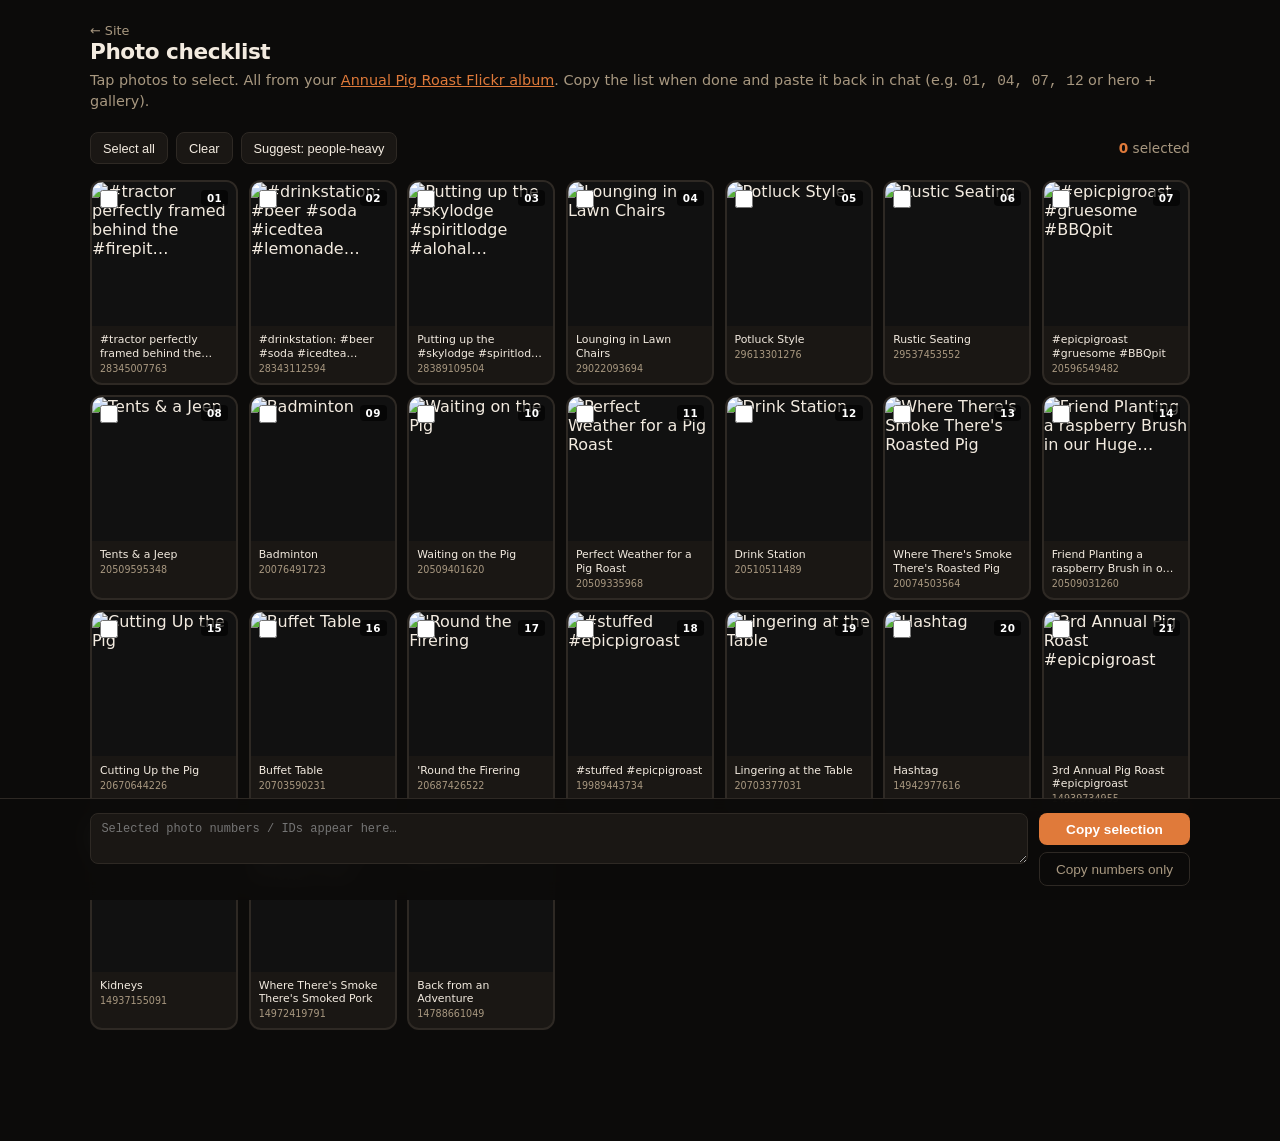
==== select-photos.html @ 7941d452 "Add photo checklist page with Flickr album thumbnails" ====
<!DOCTYPE html>
<html lang="en">
<head>
  <meta charset="UTF-8">
  <meta name="viewport" content="width=device-width, initial-scale=1">
  <title>Pick photos · BD Pig Roast</title>
  <style>
    :root {
      --bg: #0c0b0a;
      --card: #1a1714;
      --line: #2e2924;
      --text: #f3ebe0;
      --muted: #a89880;
      --ember: #e07a3a;
      --ember-dim: #c45c22;
      --ok: #6b9f5a;
    }
    * { box-sizing: border-box; margin: 0; padding: 0; }
    body {
      font-family: system-ui, -apple-system, Segoe UI, sans-serif;
      background: var(--bg);
      color: var(--text);
      min-height: 100vh;
      padding: 1.25rem 1rem 7rem;
    }
    header {
      max-width: 1100px;
      margin: 0 auto 1.25rem;
    }
    header h1 {
      font-size: 1.35rem;
      font-weight: 700;
      letter-spacing: -0.02em;
    }
    header p {
      color: var(--muted);
      font-size: 0.9rem;
      margin-top: 0.35rem;
      line-height: 1.45;
    }
    .toolbar {
      max-width: 1100px;
      margin: 0 auto 1rem;
      display: flex;
      flex-wrap: wrap;
      gap: 0.5rem;
      align-items: center;
    }
    .toolbar button {
      background: var(--card);
      border: 1px solid var(--line);
      color: var(--text);
      padding: 0.45rem 0.75rem;
      border-radius: 8px;
      font-size: 0.8rem;
      cursor: pointer;
    }
    .toolbar button:hover { border-color: var(--ember); color: var(--ember); }
    .count {
      color: var(--muted);
      font-size: 0.85rem;
      margin-left: auto;
    }
    .count strong { color: var(--ember); }
    .grid {
      max-width: 1100px;
      margin: 0 auto;
      display: grid;
      grid-template-columns: repeat(auto-fill, minmax(140px, 1fr));
      gap: 0.65rem;
    }
    .card {
      position: relative;
      display: flex;
      flex-direction: column;
      background: var(--card);
      border: 2px solid var(--line);
      border-radius: 12px;
      overflow: hidden;
      cursor: pointer;
      transition: border-color 0.15s, transform 0.15s;
      user-select: none;
    }
    .card:hover { border-color: #4a4036; transform: translateY(-1px); }
    .card:has(input:checked) {
      border-color: var(--ember);
      box-shadow: 0 0 0 1px var(--ember);
    }
    .card input {
      position: absolute;
      top: 8px;
      left: 8px;
      width: 18px;
      height: 18px;
      z-index: 2;
      accent-color: var(--ember);
      cursor: pointer;
    }
    .card .num {
      position: absolute;
      top: 8px;
      right: 8px;
      z-index: 2;
      background: rgba(0,0,0,0.65);
      color: #fff;
      font-size: 0.65rem;
      font-weight: 700;
      padding: 2px 6px;
      border-radius: 4px;
      letter-spacing: 0.04em;
    }
    .card img {
      width: 100%;
      aspect-ratio: 1;
      object-fit: cover;
      display: block;
      background: #111;
    }
    .card .meta {
      padding: 0.45rem 0.5rem 0.55rem;
      display: flex;
      flex-direction: column;
      gap: 0.15rem;
      min-height: 2.8rem;
    }
    .card .title {
      font-size: 0.68rem;
      line-height: 1.25;
      color: var(--text);
      display: -webkit-box;
      -webkit-line-clamp: 2;
      -webkit-box-orient: vertical;
      overflow: hidden;
    }
    .card .id {
      font-size: 0.6rem;
      color: var(--muted);
      font-variant-numeric: tabular-nums;
    }
    .bar {
      position: fixed;
      bottom: 0; left: 0; right: 0;
      background: rgba(12,11,10,0.94);
      border-top: 1px solid var(--line);
      backdrop-filter: blur(10px);
      padding: 0.85rem 1rem;
      z-index: 10;
    }
    .bar-inner {
      max-width: 1100px;
      margin: 0 auto;
      display: flex;
      flex-wrap: wrap;
      gap: 0.65rem;
      align-items: flex-start;
    }
    .bar textarea {
      flex: 1 1 280px;
      min-height: 3.2rem;
      background: var(--card);
      border: 1px solid var(--line);
      border-radius: 8px;
      color: var(--text);
      padding: 0.5rem 0.65rem;
      font-family: ui-monospace, SFMono-Regular, Menlo, monospace;
      font-size: 0.75rem;
      resize: vertical;
    }
    .bar .actions {
      display: flex;
      flex-direction: column;
      gap: 0.4rem;
    }
    .bar .actions button {
      background: var(--ember);
      color: #fff;
      border: none;
      border-radius: 8px;
      padding: 0.55rem 1rem;
      font-weight: 600;
      font-size: 0.85rem;
      cursor: pointer;
      white-space: nowrap;
    }
    .bar .actions button.secondary {
      background: transparent;
      border: 1px solid var(--line);
      color: var(--muted);
      font-weight: 500;
    }
    .bar .actions button:hover { filter: brightness(1.08); }
    .toast {
      position: fixed;
      top: 1rem;
      right: 1rem;
      background: var(--ok);
      color: #fff;
      padding: 0.5rem 0.9rem;
      border-radius: 8px;
      font-size: 0.85rem;
      font-weight: 600;
      opacity: 0;
      pointer-events: none;
      transition: opacity 0.2s;
      z-index: 20;
    }
    .toast.show { opacity: 1; }
    a.back {
      color: var(--muted);
      font-size: 0.8rem;
      text-decoration: none;
    }
    a.back:hover { color: var(--ember); }
  </style>
</head>
<body>
  <header>
    <a class="back" href="/">← Site</a>
    <h1>Photo checklist</h1>
    <p>Tap photos to select. All from your <a href="https://www.flickr.com/photos/heathashli/albums/72157634185358075/" style="color:var(--ember)" target="_blank" rel="noopener">Annual Pig Roast Flickr album</a>. Copy the list when done and paste it back in chat (e.g. <code>01, 04, 07, 12</code> or hero + gallery).</p>
  </header>

  <div class="toolbar">
    <button type="button" id="all">Select all</button>
    <button type="button" id="none">Clear</button>
    <button type="button" id="people">Suggest: people-heavy</button>
    <span class="count"><strong id="n">0</strong> selected</span>
  </div>

  <form id="form" class="grid">
    
    <label class="card" data-id="28345007763">
      <input type="checkbox" name="photo" value="28345007763" data-url="https://live.staticflickr.com/8547/28345007763_6642e05582_z.jpg" data-title="#tractor perfectly framed behind the #firepit ... #epicpigroast #stump #firering">
      <span class="num">01</span>
      <img src="https://live.staticflickr.com/8547/28345007763_6642e05582_z.jpg" alt="#tractor perfectly framed behind the #firepit…" loading="lazy">
      <span class="meta">
        <span class="title">#tractor perfectly framed behind the #firepit…</span>
        <span class="id">28345007763</span>
      </span>
    </label>
    <label class="card" data-id="28343112594">
      <input type="checkbox" name="photo" value="28343112594" data-url="https://live.staticflickr.com/8062/28343112594_c0b15498cb_z.jpg" data-title="#drinkstation: #beer #soda #icedtea #lemonade #moscowmule #wine ...">
      <span class="num">02</span>
      <img src="https://live.staticflickr.com/8062/28343112594_c0b15498cb_z.jpg" alt="#drinkstation: #beer #soda #icedtea #lemonade…" loading="lazy">
      <span class="meta">
        <span class="title">#drinkstation: #beer #soda #icedtea #lemonade…</span>
        <span class="id">28343112594</span>
      </span>
    </label>
    <label class="card" data-id="28389109504">
      <input type="checkbox" name="photo" value="28389109504" data-url="https://live.staticflickr.com/8803/28389109504_9b1659db10.jpg" data-title="Putting up the #skylodge #spiritlodge #alohalodge ... future #outdoorclassroom #epicpigroast #BDForgeandFarm">
      <span class="num">03</span>
      <img src="https://live.staticflickr.com/8803/28389109504_9b1659db10.jpg" alt="Putting up the #skylodge #spiritlodge #alohal…" loading="lazy">
      <span class="meta">
        <span class="title">Putting up the #skylodge #spiritlodge #alohal…</span>
        <span class="id">28389109504</span>
      </span>
    </label>
    <label class="card" data-id="29022093694">
      <input type="checkbox" name="photo" value="29022093694" data-url="https://live.staticflickr.com/7667/29022093694_1a2e18b23b_z.jpg" data-title="Lounging in Lawn Chairs">
      <span class="num">04</span>
      <img src="https://live.staticflickr.com/7667/29022093694_1a2e18b23b_z.jpg" alt="Lounging in Lawn Chairs" loading="lazy">
      <span class="meta">
        <span class="title">Lounging in Lawn Chairs</span>
        <span class="id">29022093694</span>
      </span>
    </label>
    <label class="card" data-id="29613301276">
      <input type="checkbox" name="photo" value="29613301276" data-url="https://live.staticflickr.com/8179/29613301276_bdd7090412.jpg" data-title="Potluck Style">
      <span class="num">05</span>
      <img src="https://live.staticflickr.com/8179/29613301276_bdd7090412.jpg" alt="Potluck Style" loading="lazy">
      <span class="meta">
        <span class="title">Potluck Style</span>
        <span class="id">29613301276</span>
      </span>
    </label>
    <label class="card" data-id="29537453552">
      <input type="checkbox" name="photo" value="29537453552" data-url="https://live.staticflickr.com/8380/29537453552_064723ef49_c.jpg" data-title="Rustic Seating">
      <span class="num">06</span>
      <img src="https://live.staticflickr.com/8380/29537453552_064723ef49_c.jpg" alt="Rustic Seating" loading="lazy">
      <span class="meta">
        <span class="title">Rustic Seating</span>
        <span class="id">29537453552</span>
      </span>
    </label>
    <label class="card" data-id="20596549482">
      <input type="checkbox" name="photo" value="20596549482" data-url="https://live.staticflickr.com/750/20596549482_5d01dc8831.jpg" data-title="#epicpigroast #gruesome #BBQpit">
      <span class="num">07</span>
      <img src="https://live.staticflickr.com/750/20596549482_5d01dc8831.jpg" alt="#epicpigroast #gruesome #BBQpit" loading="lazy">
      <span class="meta">
        <span class="title">#epicpigroast #gruesome #BBQpit</span>
        <span class="id">20596549482</span>
      </span>
    </label>
    <label class="card" data-id="20509595348">
      <input type="checkbox" name="photo" value="20509595348" data-url="https://live.staticflickr.com/5707/20509595348_9510a838d6_z.jpg" data-title="Tents &amp; a Jeep">
      <span class="num">08</span>
      <img src="https://live.staticflickr.com/5707/20509595348_9510a838d6_z.jpg" alt="Tents &amp; a Jeep" loading="lazy">
      <span class="meta">
        <span class="title">Tents &amp; a Jeep</span>
        <span class="id">20509595348</span>
      </span>
    </label>
    <label class="card" data-id="20076491723">
      <input type="checkbox" name="photo" value="20076491723" data-url="https://live.staticflickr.com/5682/20076491723_5187255ccb_h.jpg" data-title="Badminton">
      <span class="num">09</span>
      <img src="https://live.staticflickr.com/5682/20076491723_5187255ccb_h.jpg" alt="Badminton" loading="lazy">
      <span class="meta">
        <span class="title">Badminton</span>
        <span class="id">20076491723</span>
      </span>
    </label>
    <label class="card" data-id="20509401620">
      <input type="checkbox" name="photo" value="20509401620" data-url="https://live.staticflickr.com/5817/20509401620_2c35057381_h.jpg" data-title="Waiting on the Pig">
      <span class="num">10</span>
      <img src="https://live.staticflickr.com/5817/20509401620_2c35057381_h.jpg" alt="Waiting on the Pig" loading="lazy">
      <span class="meta">
        <span class="title">Waiting on the Pig</span>
        <span class="id">20509401620</span>
      </span>
    </label>
    <label class="card" data-id="20509335968">
      <input type="checkbox" name="photo" value="20509335968" data-url="https://live.staticflickr.com/628/20509335968_6dd5abebda_h.jpg" data-title="Perfect Weather for a Pig Roast">
      <span class="num">11</span>
      <img src="https://live.staticflickr.com/628/20509335968_6dd5abebda_h.jpg" alt="Perfect Weather for a Pig Roast" loading="lazy">
      <span class="meta">
        <span class="title">Perfect Weather for a Pig Roast</span>
        <span class="id">20509335968</span>
      </span>
    </label>
    <label class="card" data-id="20510511489">
      <input type="checkbox" name="photo" value="20510511489" data-url="https://live.staticflickr.com/5836/20510511489_0b7b824841_h.jpg" data-title="Drink Station">
      <span class="num">12</span>
      <img src="https://live.staticflickr.com/5836/20510511489_0b7b824841_h.jpg" alt="Drink Station" loading="lazy">
      <span class="meta">
        <span class="title">Drink Station</span>
        <span class="id">20510511489</span>
      </span>
    </label>
    <label class="card" data-id="20074503564">
      <input type="checkbox" name="photo" value="20074503564" data-url="https://live.staticflickr.com/5745/20074503564_a54592c4da_h.jpg" data-title="Where There&#x27;s Smoke There&#x27;s Roasted Pig">
      <span class="num">13</span>
      <img src="https://live.staticflickr.com/5745/20074503564_a54592c4da_h.jpg" alt="Where There&#x27;s Smoke There&#x27;s Roasted Pig" loading="lazy">
      <span class="meta">
        <span class="title">Where There&#x27;s Smoke There&#x27;s Roasted Pig</span>
        <span class="id">20074503564</span>
      </span>
    </label>
    <label class="card" data-id="20509031260">
      <input type="checkbox" name="photo" value="20509031260" data-url="https://live.staticflickr.com/642/20509031260_878064272a_h.jpg" data-title="Friend Planting a raspberry Brush in our Hugelkultur Raised Bed">
      <span class="num">14</span>
      <img src="https://live.staticflickr.com/642/20509031260_878064272a_h.jpg" alt="Friend Planting a raspberry Brush in our Huge…" loading="lazy">
      <span class="meta">
        <span class="title">Friend Planting a raspberry Brush in our Huge…</span>
        <span class="id">20509031260</span>
      </span>
    </label>
    <label class="card" data-id="20670644226">
      <input type="checkbox" name="photo" value="20670644226" data-url="https://live.staticflickr.com/725/20670644226_bc39ebd03f_c.jpg" data-title="Cutting Up the Pig">
      <span class="num">15</span>
      <img src="https://live.staticflickr.com/725/20670644226_bc39ebd03f_c.jpg" alt="Cutting Up the Pig" loading="lazy">
      <span class="meta">
        <span class="title">Cutting Up the Pig</span>
        <span class="id">20670644226</span>
      </span>
    </label>
    <label class="card" data-id="20703590231">
      <input type="checkbox" name="photo" value="20703590231" data-url="https://live.staticflickr.com/738/20703590231_ebabc0d6b4.jpg" data-title="Buffet Table">
      <span class="num">16</span>
      <img src="https://live.staticflickr.com/738/20703590231_ebabc0d6b4.jpg" alt="Buffet Table" loading="lazy">
      <span class="meta">
        <span class="title">Buffet Table</span>
        <span class="id">20703590231</span>
      </span>
    </label>
    <label class="card" data-id="20687426522">
      <input type="checkbox" name="photo" value="20687426522" data-url="https://live.staticflickr.com/5664/20687426522_3e6beeaa09_z.jpg" data-title="&#x27;Round the Firering">
      <span class="num">17</span>
      <img src="https://live.staticflickr.com/5664/20687426522_3e6beeaa09_z.jpg" alt="&#x27;Round the Firering" loading="lazy">
      <span class="meta">
        <span class="title">&#x27;Round the Firering</span>
        <span class="id">20687426522</span>
      </span>
    </label>
    <label class="card" data-id="19989443734">
      <input type="checkbox" name="photo" value="19989443734" data-url="https://live.staticflickr.com/5774/19989443734_1d950926b1.jpg" data-title="#stuffed  #epicpigroast">
      <span class="num">18</span>
      <img src="https://live.staticflickr.com/5774/19989443734_1d950926b1.jpg" alt="#stuffed  #epicpigroast" loading="lazy">
      <span class="meta">
        <span class="title">#stuffed  #epicpigroast</span>
        <span class="id">19989443734</span>
      </span>
    </label>
    <label class="card" data-id="20703377031">
      <input type="checkbox" name="photo" value="20703377031" data-url="https://live.staticflickr.com/5755/20703377031_2663c41072.jpg" data-title="Lingering at the Table">
      <span class="num">19</span>
      <img src="https://live.staticflickr.com/5755/20703377031_2663c41072.jpg" alt="Lingering at the Table" loading="lazy">
      <span class="meta">
        <span class="title">Lingering at the Table</span>
        <span class="id">20703377031</span>
      </span>
    </label>
    <label class="card" data-id="14942977616">
      <input type="checkbox" name="photo" value="14942977616" data-url="https://live.staticflickr.com/3839/14942977616_6a22edb488_c.jpg" data-title="Hashtag">
      <span class="num">20</span>
      <img src="https://live.staticflickr.com/3839/14942977616_6a22edb488_c.jpg" alt="Hashtag" loading="lazy">
      <span class="meta">
        <span class="title">Hashtag</span>
        <span class="id">14942977616</span>
      </span>
    </label>
    <label class="card" data-id="14939734955">
      <input type="checkbox" name="photo" value="14939734955" data-url="https://live.staticflickr.com/5555/14939734955_22f4a97764_z.jpg" data-title="3rd Annual Pig Roast #epicpigroast">
      <span class="num">21</span>
      <img src="https://live.staticflickr.com/5555/14939734955_22f4a97764_z.jpg" alt="3rd Annual Pig Roast #epicpigroast" loading="lazy">
      <span class="meta">
        <span class="title">3rd Annual Pig Roast #epicpigroast</span>
        <span class="id">14939734955</span>
      </span>
    </label>
    <label class="card" data-id="14937155091">
      <input type="checkbox" name="photo" value="14937155091" data-url="https://live.staticflickr.com/3913/14937155091_96bcc536dc_z.jpg" data-title="Kidneys">
      <span class="num">22</span>
      <img src="https://live.staticflickr.com/3913/14937155091_96bcc536dc_z.jpg" alt="Kidneys" loading="lazy">
      <span class="meta">
        <span class="title">Kidneys</span>
        <span class="id">14937155091</span>
      </span>
    </label>
    <label class="card" data-id="14972419791">
      <input type="checkbox" name="photo" value="14972419791" data-url="https://live.staticflickr.com/5556/14972419791_8c9176d87c_h.jpg" data-title="Where There&#x27;s Smoke There&#x27;s Smoked Pork">
      <span class="num">23</span>
      <img src="https://live.staticflickr.com/5556/14972419791_8c9176d87c_h.jpg" alt="Where There&#x27;s Smoke There&#x27;s Smoked Pork" loading="lazy">
      <span class="meta">
        <span class="title">Where There&#x27;s Smoke There&#x27;s Smoked Pork</span>
        <span class="id">14972419791</span>
      </span>
    </label>
    <label class="card" data-id="14788661049">
      <input type="checkbox" name="photo" value="14788661049" data-url="https://live.staticflickr.com/3908/14788661049_289ad2a807_h.jpg" data-title="Back from an Adventure">
      <span class="num">24</span>
      <img src="https://live.staticflickr.com/3908/14788661049_289ad2a807_h.jpg" alt="Back from an Adventure" loading="lazy">
      <span class="meta">
        <span class="title">Back from an Adventure</span>
        <span class="id">14788661049</span>
      </span>
    </label>
  </form>

  <div class="bar">
    <div class="bar-inner">
      <textarea id="out" readonly placeholder="Selected photo numbers / IDs appear here…"></textarea>
      <div class="actions">
        <button type="button" id="copy">Copy selection</button>
        <button type="button" class="secondary" id="copyNums">Copy numbers only</button>
      </div>
    </div>
  </div>
  <div class="toast" id="toast">Copied</div>

  <script>
    const peopleHeavy = new Set([
      '29022093694','29613301276','20509335968','20509401620','20076491723',
      '20687426522','19989443734','20703377031','20510511489','14972419791',
      '20670644226','14939734955'
    ]);
    const form = document.getElementById('form');
    const out = document.getElementById('out');
    const nEl = document.getElementById('n');
    const toast = document.getElementById('toast');

    function sync() {
      const boxes = [...form.querySelectorAll('input[type=checkbox]')];
      const selected = boxes.filter(b => b.checked);
      nEl.textContent = selected.length;
      const lines = selected.map((b, i) => {
        const card = b.closest('.card');
        const num = card.querySelector('.num').textContent;
        return num + '  ' + b.value + '  ' + b.dataset.title;
      });
      out.value = lines.join('\n');
      out.dataset.nums = selected.map(b => b.closest('.card').querySelector('.num').textContent).join(', ');
    }

    form.addEventListener('change', sync);
    // click whole card toggles (except when clicking checkbox directly - still ok)
    form.addEventListener('click', (e) => {
      const card = e.target.closest('.card');
      if (!card || e.target.matches('input')) return;
      const input = card.querySelector('input');
      input.checked = !input.checked;
      sync();
    });

    document.getElementById('all').onclick = () => {
      form.querySelectorAll('input').forEach(b => b.checked = true); sync();
    };
    document.getElementById('none').onclick = () => {
      form.querySelectorAll('input').forEach(b => b.checked = false); sync();
    };
    document.getElementById('people').onclick = () => {
      form.querySelectorAll('input').forEach(b => {
        b.checked = peopleHeavy.has(b.value);
      });
      sync();
    };

    function flash() {
      toast.classList.add('show');
      setTimeout(() => toast.classList.remove('show'), 1200);
    }
    document.getElementById('copy').onclick = async () => {
      await navigator.clipboard.writeText(out.value || '');
      flash();
    };
    document.getElementById('copyNums').onclick = async () => {
      await navigator.clipboard.writeText(out.dataset.nums || '');
      flash();
    };
    sync();
  </script>
</body>
</html>
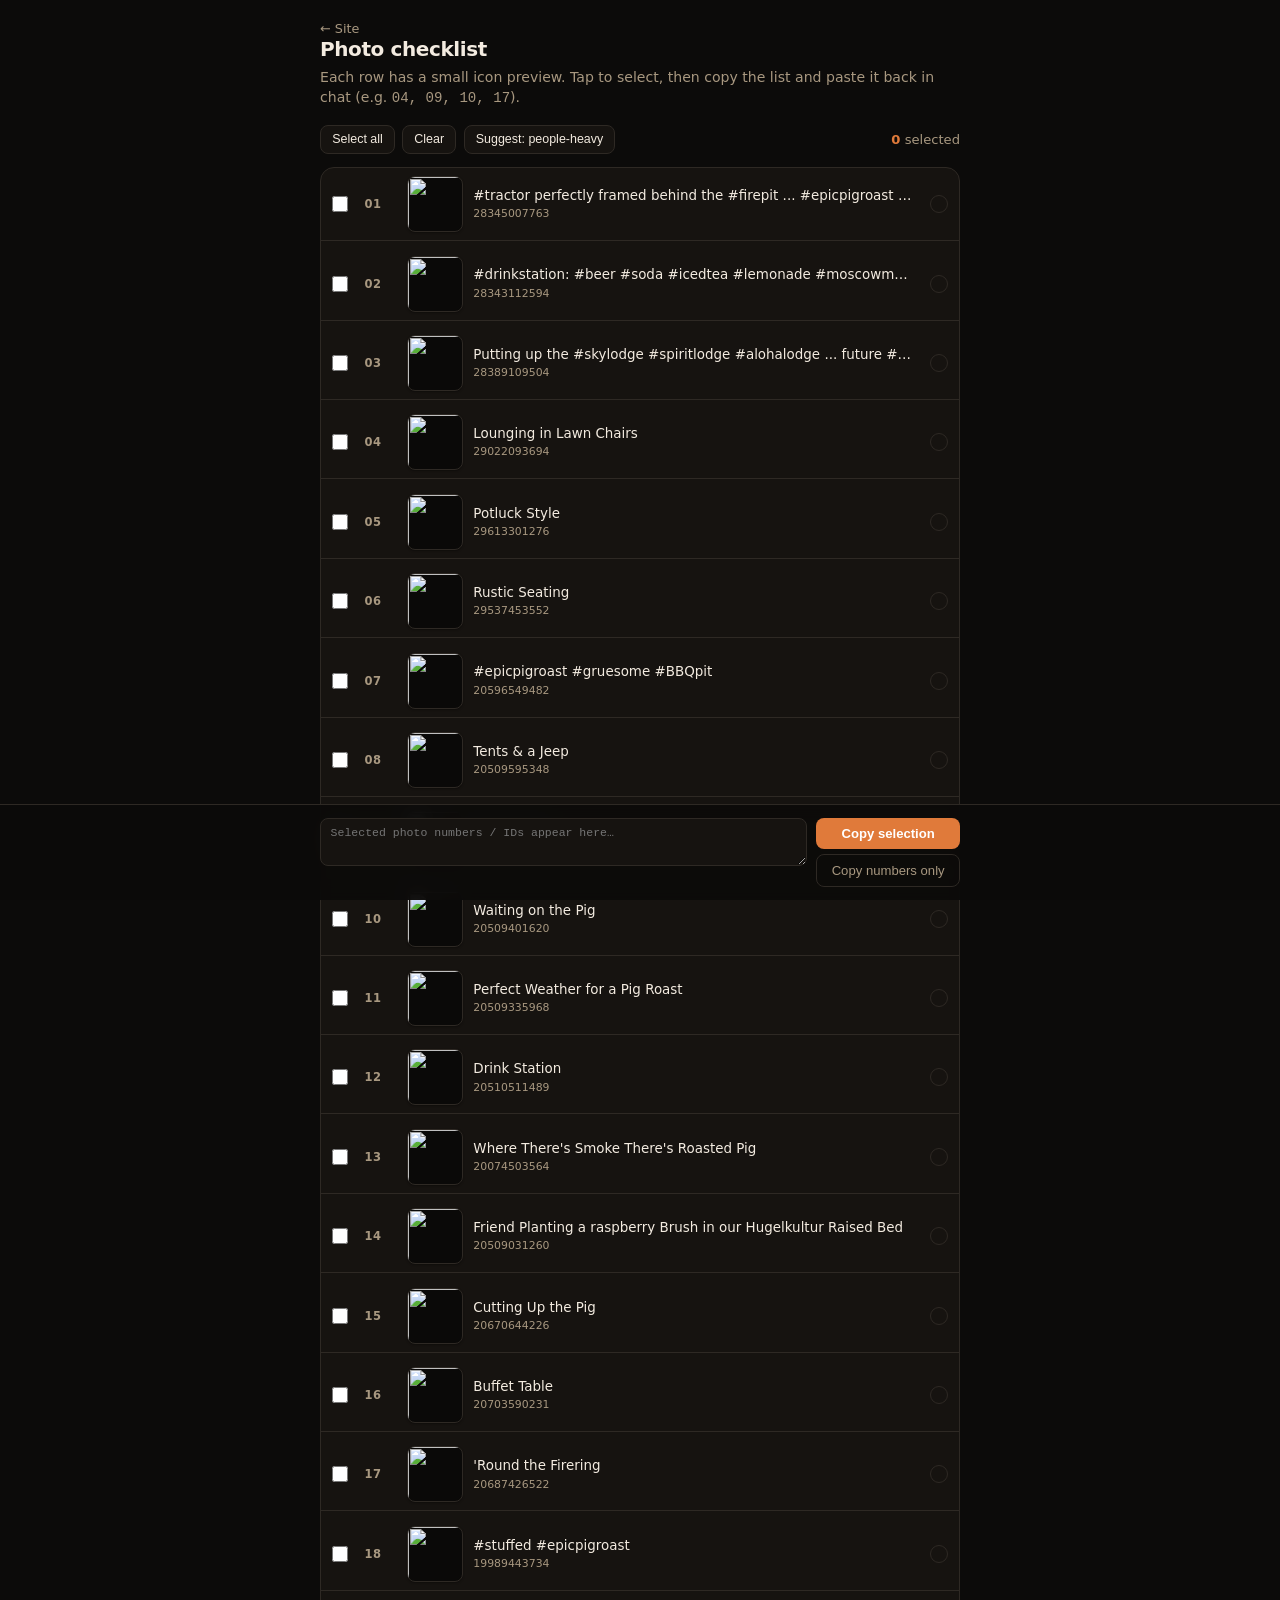
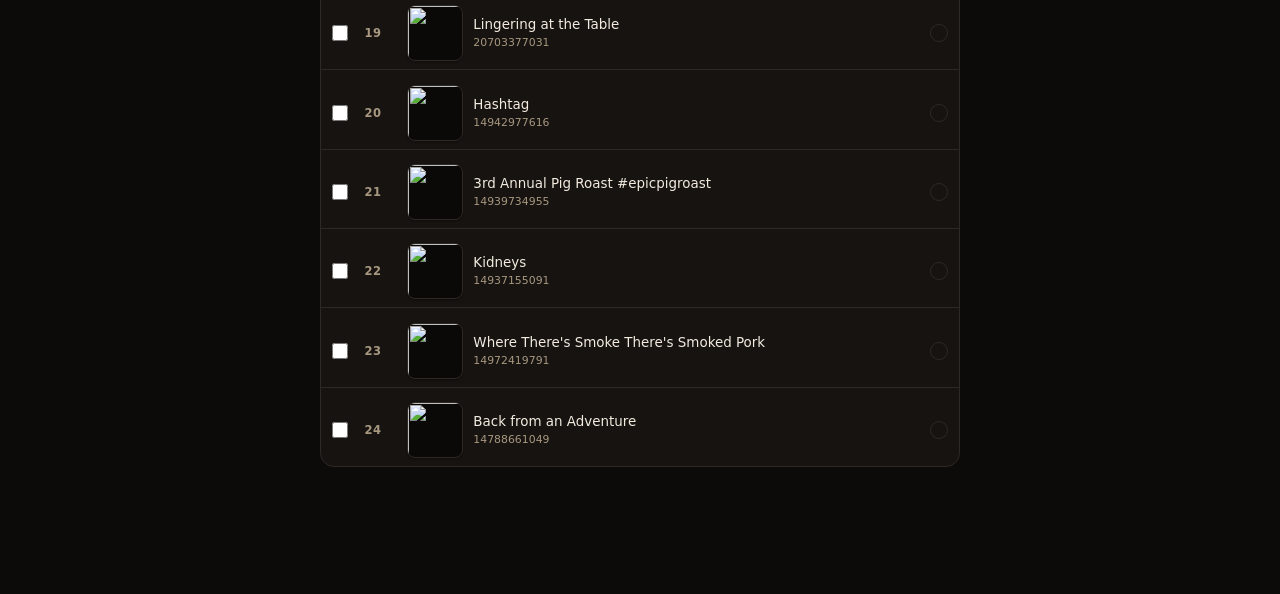
==== commit ccf9749c: "Checklist: compact list rows with 56px icon thumbnails" ====
--- a/select-photos.html
+++ b/select-photos.html
@@ -7,12 +7,12 @@
   <style>
     :root {
       --bg: #0c0b0a;
-      --card: #1a1714;
+      --card: #161310;
+      --card-hover: #1e1a16;
       --line: #2e2924;
       --text: #f3ebe0;
       --muted: #a89880;
       --ember: #e07a3a;
-      --ember-dim: #c45c22;
       --ok: #6b9f5a;
     }
     * { box-sizing: border-box; margin: 0; padding: 0; }
@@ -21,203 +21,142 @@
       background: var(--bg);
       color: var(--text);
       min-height: 100vh;
-      padding: 1.25rem 1rem 7rem;
-    }
-    header {
-      max-width: 1100px;
-      margin: 0 auto 1.25rem;
-    }
-    header h1 {
-      font-size: 1.35rem;
-      font-weight: 700;
-      letter-spacing: -0.02em;
-    }
-    header p {
-      color: var(--muted);
-      font-size: 0.9rem;
-      margin-top: 0.35rem;
-      line-height: 1.45;
-    }
+      padding: 1.15rem 1rem 8rem;
+    }
+    header { max-width: 640px; margin: 0 auto 1rem; }
+    header h1 { font-size: 1.25rem; font-weight: 700; letter-spacing: -0.02em; }
+    header p { color: var(--muted); font-size: 0.88rem; margin-top: 0.35rem; line-height: 1.45; }
+    a.back { color: var(--muted); font-size: 0.8rem; text-decoration: none; }
+    a.back:hover { color: var(--ember); }
     .toolbar {
-      max-width: 1100px;
-      margin: 0 auto 1rem;
-      display: flex;
-      flex-wrap: wrap;
-      gap: 0.5rem;
-      align-items: center;
+      max-width: 640px; margin: 0 auto 0.85rem;
+      display: flex; flex-wrap: wrap; gap: 0.45rem; align-items: center;
     }
     .toolbar button {
-      background: var(--card);
-      border: 1px solid var(--line);
-      color: var(--text);
-      padding: 0.45rem 0.75rem;
-      border-radius: 8px;
-      font-size: 0.8rem;
-      cursor: pointer;
+      background: var(--card); border: 1px solid var(--line); color: var(--text);
+      padding: 0.4rem 0.7rem; border-radius: 8px; font-size: 0.78rem; cursor: pointer;
     }
     .toolbar button:hover { border-color: var(--ember); color: var(--ember); }
-    .count {
-      color: var(--muted);
-      font-size: 0.85rem;
-      margin-left: auto;
-    }
+    .count { color: var(--muted); font-size: 0.82rem; margin-left: auto; }
     .count strong { color: var(--ember); }
-    .grid {
-      max-width: 1100px;
+
+    .list {
+      max-width: 640px;
       margin: 0 auto;
-      display: grid;
-      grid-template-columns: repeat(auto-fill, minmax(140px, 1fr));
-      gap: 0.65rem;
-    }
-    .card {
-      position: relative;
-      display: flex;
-      flex-direction: column;
-      background: var(--card);
-      border: 2px solid var(--line);
-      border-radius: 12px;
-      overflow: hidden;
-      cursor: pointer;
-      transition: border-color 0.15s, transform 0.15s;
-      user-select: none;
-    }
-    .card:hover { border-color: #4a4036; transform: translateY(-1px); }
-    .card:has(input:checked) {
-      border-color: var(--ember);
-      box-shadow: 0 0 0 1px var(--ember);
-    }
-    .card input {
-      position: absolute;
-      top: 8px;
-      left: 8px;
-      width: 18px;
-      height: 18px;
-      z-index: 2;
-      accent-color: var(--ember);
-      cursor: pointer;
-    }
-    .card .num {
-      position: absolute;
-      top: 8px;
-      right: 8px;
-      z-index: 2;
-      background: rgba(0,0,0,0.65);
-      color: #fff;
-      font-size: 0.65rem;
-      font-weight: 700;
-      padding: 2px 6px;
-      border-radius: 4px;
-      letter-spacing: 0.04em;
-    }
-    .card img {
-      width: 100%;
-      aspect-ratio: 1;
-      object-fit: cover;
-      display: block;
-      background: #111;
-    }
-    .card .meta {
-      padding: 0.45rem 0.5rem 0.55rem;
-      display: flex;
-      flex-direction: column;
-      gap: 0.15rem;
-      min-height: 2.8rem;
-    }
-    .card .title {
-      font-size: 0.68rem;
-      line-height: 1.25;
-      color: var(--text);
-      display: -webkit-box;
-      -webkit-line-clamp: 2;
-      -webkit-box-orient: vertical;
-      overflow: hidden;
-    }
-    .card .id {
-      font-size: 0.6rem;
-      color: var(--muted);
-      font-variant-numeric: tabular-nums;
-    }
-    .bar {
-      position: fixed;
-      bottom: 0; left: 0; right: 0;
-      background: rgba(12,11,10,0.94);
-      border-top: 1px solid var(--line);
-      backdrop-filter: blur(10px);
-      padding: 0.85rem 1rem;
-      z-index: 10;
-    }
-    .bar-inner {
-      max-width: 1100px;
-      margin: 0 auto;
-      display: flex;
-      flex-wrap: wrap;
-      gap: 0.65rem;
-      align-items: flex-start;
-    }
-    .bar textarea {
-      flex: 1 1 280px;
-      min-height: 3.2rem;
-      background: var(--card);
-      border: 1px solid var(--line);
-      border-radius: 8px;
-      color: var(--text);
-      padding: 0.5rem 0.65rem;
-      font-family: ui-monospace, SFMono-Regular, Menlo, monospace;
-      font-size: 0.75rem;
-      resize: vertical;
-    }
-    .bar .actions {
       display: flex;
       flex-direction: column;
       gap: 0.4rem;
-    }
+      border: 1px solid var(--line);
+      border-radius: 14px;
+      overflow: hidden;
+      background: var(--card);
+    }
+    .row {
+      display: grid;
+      grid-template-columns: 22px 2rem 56px 1fr 22px;
+      gap: 0.65rem;
+      align-items: center;
+      padding: 0.5rem 0.7rem;
+      border-bottom: 1px solid var(--line);
+      cursor: pointer;
+      user-select: none;
+      transition: background 0.12s;
+    }
+    .row:last-child { border-bottom: none; }
+    .row:hover { background: var(--card-hover); }
+    .row:has(input:checked) { background: rgba(224, 122, 58, 0.1); }
+    .row input {
+      width: 16px; height: 16px; accent-color: var(--ember); cursor: pointer;
+    }
+    .num {
+      font-size: 0.72rem; font-weight: 700; color: var(--muted);
+      font-variant-numeric: tabular-nums; letter-spacing: 0.03em;
+    }
+    .row:has(input:checked) .num { color: var(--ember); }
+
+    /* Small square icon thumbnail */
+    .icon {
+      width: 56px; height: 56px;
+      border-radius: 8px;
+      overflow: hidden;
+      border: 1px solid var(--line);
+      flex-shrink: 0;
+      background: #0a0908;
+      box-shadow: 0 1px 2px rgba(0,0,0,0.35);
+    }
+    .icon img {
+      width: 56px; height: 56px;
+      object-fit: cover;
+      display: block;
+    }
+    .row:has(input:checked) .icon {
+      border-color: var(--ember);
+      box-shadow: 0 0 0 1px var(--ember);
+    }
+
+    .text { min-width: 0; display: flex; flex-direction: column; gap: 0.15rem; }
+    .title {
+      font-size: 0.84rem; line-height: 1.25; color: var(--text);
+      white-space: nowrap; overflow: hidden; text-overflow: ellipsis;
+    }
+    .id { font-size: 0.68rem; color: var(--muted); font-variant-numeric: tabular-nums; }
+
+    .check-ui {
+      width: 18px; height: 18px; border-radius: 50%;
+      border: 1.5px solid var(--line);
+      justify-self: end;
+    }
+    .row:has(input:checked) .check-ui {
+      background: var(--ember);
+      border-color: var(--ember);
+      box-shadow: inset 0 0 0 3px var(--bg);
+    }
+
+    .bar {
+      position: fixed; bottom: 0; left: 0; right: 0;
+      background: rgba(12,11,10,0.95);
+      border-top: 1px solid var(--line);
+      backdrop-filter: blur(10px);
+      padding: 0.8rem 1rem; z-index: 10;
+    }
+    .bar-inner {
+      max-width: 640px; margin: 0 auto;
+      display: flex; flex-wrap: wrap; gap: 0.55rem; align-items: flex-start;
+    }
+    .bar textarea {
+      flex: 1 1 240px; min-height: 3rem;
+      background: var(--card); border: 1px solid var(--line); border-radius: 8px;
+      color: var(--text); padding: 0.45rem 0.6rem;
+      font-family: ui-monospace, SFMono-Regular, Menlo, monospace;
+      font-size: 0.72rem; resize: vertical;
+    }
+    .bar .actions { display: flex; flex-direction: column; gap: 0.35rem; }
     .bar .actions button {
-      background: var(--ember);
-      color: #fff;
-      border: none;
-      border-radius: 8px;
-      padding: 0.55rem 1rem;
-      font-weight: 600;
-      font-size: 0.85rem;
-      cursor: pointer;
+      background: var(--ember); color: #fff; border: none; border-radius: 8px;
+      padding: 0.5rem 0.9rem; font-weight: 600; font-size: 0.82rem; cursor: pointer;
       white-space: nowrap;
     }
     .bar .actions button.secondary {
-      background: transparent;
-      border: 1px solid var(--line);
-      color: var(--muted);
-      font-weight: 500;
-    }
-    .bar .actions button:hover { filter: brightness(1.08); }
+      background: transparent; border: 1px solid var(--line); color: var(--muted); font-weight: 500;
+    }
     .toast {
-      position: fixed;
-      top: 1rem;
-      right: 1rem;
-      background: var(--ok);
-      color: #fff;
-      padding: 0.5rem 0.9rem;
-      border-radius: 8px;
-      font-size: 0.85rem;
-      font-weight: 600;
-      opacity: 0;
-      pointer-events: none;
-      transition: opacity 0.2s;
-      z-index: 20;
+      position: fixed; top: 1rem; right: 1rem;
+      background: var(--ok); color: #fff; padding: 0.45rem 0.85rem;
+      border-radius: 8px; font-size: 0.82rem; font-weight: 600;
+      opacity: 0; pointer-events: none; transition: opacity 0.2s; z-index: 20;
     }
     .toast.show { opacity: 1; }
-    a.back {
-      color: var(--muted);
-      font-size: 0.8rem;
-      text-decoration: none;
-    }
-    a.back:hover { color: var(--ember); }
+    @media (max-width: 420px) {
+      .row { grid-template-columns: 18px 1.6rem 48px 1fr 18px; gap: 0.45rem; padding: 0.45rem 0.55rem; }
+      .icon, .icon img { width: 48px; height: 48px; }
+    }
   </style>
 </head>
 <body>
   <header>
-    <a class="back" href="/">← Site</a>
+    <a class="back" href="./">← Site</a>
     <h1>Photo checklist</h1>
-    <p>Tap photos to select. All from your <a href="https://www.flickr.com/photos/heathashli/albums/72157634185358075/" style="color:var(--ember)" target="_blank" rel="noopener">Annual Pig Roast Flickr album</a>. Copy the list when done and paste it back in chat (e.g. <code>01, 04, 07, 12</code> or hero + gallery).</p>
+    <p>Each row has a small icon preview. Tap to select, then copy the list and paste it back in chat (e.g. <code>04, 09, 10, 17</code>).</p>
   </header>
 
   <div class="toolbar">
@@ -227,223 +166,319 @@
     <span class="count"><strong id="n">0</strong> selected</span>
   </div>
 
-  <form id="form" class="grid">
+  <form id="form" class="list">
     
-    <label class="card" data-id="28345007763">
+    <label class="row" data-id="28345007763">
       <input type="checkbox" name="photo" value="28345007763" data-url="https://live.staticflickr.com/8547/28345007763_6642e05582_z.jpg" data-title="#tractor perfectly framed behind the #firepit ... #epicpigroast #stump #firering">
       <span class="num">01</span>
-      <img src="https://live.staticflickr.com/8547/28345007763_6642e05582_z.jpg" alt="#tractor perfectly framed behind the #firepit…" loading="lazy">
-      <span class="meta">
-        <span class="title">#tractor perfectly framed behind the #firepit…</span>
+      <span class="icon" aria-hidden="true">
+        <img src="https://live.staticflickr.com/8547/28345007763_6642e05582_n.jpg" alt="" width="56" height="56" loading="lazy"
+             onerror="this.onerror=null;this.src='https://live.staticflickr.com/8547/28345007763_6642e05582_z.jpg'">
+      </span>
+      <span class="text">
+        <span class="title">#tractor perfectly framed behind the #firepit ... #epicpigroast #stum…</span>
         <span class="id">28345007763</span>
       </span>
-    </label>
-    <label class="card" data-id="28343112594">
+      <span class="check-ui" aria-hidden="true"></span>
+    </label>
+    <label class="row" data-id="28343112594">
       <input type="checkbox" name="photo" value="28343112594" data-url="https://live.staticflickr.com/8062/28343112594_c0b15498cb_z.jpg" data-title="#drinkstation: #beer #soda #icedtea #lemonade #moscowmule #wine ...">
       <span class="num">02</span>
-      <img src="https://live.staticflickr.com/8062/28343112594_c0b15498cb_z.jpg" alt="#drinkstation: #beer #soda #icedtea #lemonade…" loading="lazy">
-      <span class="meta">
-        <span class="title">#drinkstation: #beer #soda #icedtea #lemonade…</span>
+      <span class="icon" aria-hidden="true">
+        <img src="https://live.staticflickr.com/8062/28343112594_c0b15498cb_n.jpg" alt="" width="56" height="56" loading="lazy"
+             onerror="this.onerror=null;this.src='https://live.staticflickr.com/8062/28343112594_c0b15498cb_z.jpg'">
+      </span>
+      <span class="text">
+        <span class="title">#drinkstation: #beer #soda #icedtea #lemonade #moscowmule #wine ...</span>
         <span class="id">28343112594</span>
       </span>
-    </label>
-    <label class="card" data-id="28389109504">
+      <span class="check-ui" aria-hidden="true"></span>
+    </label>
+    <label class="row" data-id="28389109504">
       <input type="checkbox" name="photo" value="28389109504" data-url="https://live.staticflickr.com/8803/28389109504_9b1659db10.jpg" data-title="Putting up the #skylodge #spiritlodge #alohalodge ... future #outdoorclassroom #epicpigroast #BDForgeandFarm">
       <span class="num">03</span>
-      <img src="https://live.staticflickr.com/8803/28389109504_9b1659db10.jpg" alt="Putting up the #skylodge #spiritlodge #alohal…" loading="lazy">
-      <span class="meta">
-        <span class="title">Putting up the #skylodge #spiritlodge #alohal…</span>
+      <span class="icon" aria-hidden="true">
+        <img src="https://live.staticflickr.com/8803/28389109504_9b1659db10_n.jpg" alt="" width="56" height="56" loading="lazy"
+             onerror="this.onerror=null;this.src='https://live.staticflickr.com/8803/28389109504_9b1659db10.jpg'">
+      </span>
+      <span class="text">
+        <span class="title">Putting up the #skylodge #spiritlodge #alohalodge ... future #outdoor…</span>
         <span class="id">28389109504</span>
       </span>
-    </label>
-    <label class="card" data-id="29022093694">
+      <span class="check-ui" aria-hidden="true"></span>
+    </label>
+    <label class="row" data-id="29022093694">
       <input type="checkbox" name="photo" value="29022093694" data-url="https://live.staticflickr.com/7667/29022093694_1a2e18b23b_z.jpg" data-title="Lounging in Lawn Chairs">
       <span class="num">04</span>
-      <img src="https://live.staticflickr.com/7667/29022093694_1a2e18b23b_z.jpg" alt="Lounging in Lawn Chairs" loading="lazy">
-      <span class="meta">
+      <span class="icon" aria-hidden="true">
+        <img src="https://live.staticflickr.com/7667/29022093694_1a2e18b23b_n.jpg" alt="" width="56" height="56" loading="lazy"
+             onerror="this.onerror=null;this.src='https://live.staticflickr.com/7667/29022093694_1a2e18b23b_z.jpg'">
+      </span>
+      <span class="text">
         <span class="title">Lounging in Lawn Chairs</span>
         <span class="id">29022093694</span>
       </span>
-    </label>
-    <label class="card" data-id="29613301276">
+      <span class="check-ui" aria-hidden="true"></span>
+    </label>
+    <label class="row" data-id="29613301276">
       <input type="checkbox" name="photo" value="29613301276" data-url="https://live.staticflickr.com/8179/29613301276_bdd7090412.jpg" data-title="Potluck Style">
       <span class="num">05</span>
-      <img src="https://live.staticflickr.com/8179/29613301276_bdd7090412.jpg" alt="Potluck Style" loading="lazy">
-      <span class="meta">
+      <span class="icon" aria-hidden="true">
+        <img src="https://live.staticflickr.com/8179/29613301276_bdd7090412_n.jpg" alt="" width="56" height="56" loading="lazy"
+             onerror="this.onerror=null;this.src='https://live.staticflickr.com/8179/29613301276_bdd7090412.jpg'">
+      </span>
+      <span class="text">
         <span class="title">Potluck Style</span>
         <span class="id">29613301276</span>
       </span>
-    </label>
-    <label class="card" data-id="29537453552">
+      <span class="check-ui" aria-hidden="true"></span>
+    </label>
+    <label class="row" data-id="29537453552">
       <input type="checkbox" name="photo" value="29537453552" data-url="https://live.staticflickr.com/8380/29537453552_064723ef49_c.jpg" data-title="Rustic Seating">
       <span class="num">06</span>
-      <img src="https://live.staticflickr.com/8380/29537453552_064723ef49_c.jpg" alt="Rustic Seating" loading="lazy">
-      <span class="meta">
+      <span class="icon" aria-hidden="true">
+        <img src="https://live.staticflickr.com/8380/29537453552_064723ef49_n.jpg" alt="" width="56" height="56" loading="lazy"
+             onerror="this.onerror=null;this.src='https://live.staticflickr.com/8380/29537453552_064723ef49_c.jpg'">
+      </span>
+      <span class="text">
         <span class="title">Rustic Seating</span>
         <span class="id">29537453552</span>
       </span>
-    </label>
-    <label class="card" data-id="20596549482">
+      <span class="check-ui" aria-hidden="true"></span>
+    </label>
+    <label class="row" data-id="20596549482">
       <input type="checkbox" name="photo" value="20596549482" data-url="https://live.staticflickr.com/750/20596549482_5d01dc8831.jpg" data-title="#epicpigroast #gruesome #BBQpit">
       <span class="num">07</span>
-      <img src="https://live.staticflickr.com/750/20596549482_5d01dc8831.jpg" alt="#epicpigroast #gruesome #BBQpit" loading="lazy">
-      <span class="meta">
+      <span class="icon" aria-hidden="true">
+        <img src="https://live.staticflickr.com/750/20596549482_5d01dc8831_n.jpg" alt="" width="56" height="56" loading="lazy"
+             onerror="this.onerror=null;this.src='https://live.staticflickr.com/750/20596549482_5d01dc8831.jpg'">
+      </span>
+      <span class="text">
         <span class="title">#epicpigroast #gruesome #BBQpit</span>
         <span class="id">20596549482</span>
       </span>
-    </label>
-    <label class="card" data-id="20509595348">
+      <span class="check-ui" aria-hidden="true"></span>
+    </label>
+    <label class="row" data-id="20509595348">
       <input type="checkbox" name="photo" value="20509595348" data-url="https://live.staticflickr.com/5707/20509595348_9510a838d6_z.jpg" data-title="Tents &amp; a Jeep">
       <span class="num">08</span>
-      <img src="https://live.staticflickr.com/5707/20509595348_9510a838d6_z.jpg" alt="Tents &amp; a Jeep" loading="lazy">
-      <span class="meta">
+      <span class="icon" aria-hidden="true">
+        <img src="https://live.staticflickr.com/5707/20509595348_9510a838d6_n.jpg" alt="" width="56" height="56" loading="lazy"
+             onerror="this.onerror=null;this.src='https://live.staticflickr.com/5707/20509595348_9510a838d6_z.jpg'">
+      </span>
+      <span class="text">
         <span class="title">Tents &amp; a Jeep</span>
         <span class="id">20509595348</span>
       </span>
-    </label>
-    <label class="card" data-id="20076491723">
+      <span class="check-ui" aria-hidden="true"></span>
+    </label>
+    <label class="row" data-id="20076491723">
       <input type="checkbox" name="photo" value="20076491723" data-url="https://live.staticflickr.com/5682/20076491723_5187255ccb_h.jpg" data-title="Badminton">
       <span class="num">09</span>
-      <img src="https://live.staticflickr.com/5682/20076491723_5187255ccb_h.jpg" alt="Badminton" loading="lazy">
-      <span class="meta">
+      <span class="icon" aria-hidden="true">
+        <img src="https://live.staticflickr.com/5682/20076491723_5187255ccb_n.jpg" alt="" width="56" height="56" loading="lazy"
+             onerror="this.onerror=null;this.src='https://live.staticflickr.com/5682/20076491723_5187255ccb_h.jpg'">
+      </span>
+      <span class="text">
         <span class="title">Badminton</span>
         <span class="id">20076491723</span>
       </span>
-    </label>
-    <label class="card" data-id="20509401620">
+      <span class="check-ui" aria-hidden="true"></span>
+    </label>
+    <label class="row" data-id="20509401620">
       <input type="checkbox" name="photo" value="20509401620" data-url="https://live.staticflickr.com/5817/20509401620_2c35057381_h.jpg" data-title="Waiting on the Pig">
       <span class="num">10</span>
-      <img src="https://live.staticflickr.com/5817/20509401620_2c35057381_h.jpg" alt="Waiting on the Pig" loading="lazy">
-      <span class="meta">
+      <span class="icon" aria-hidden="true">
+        <img src="https://live.staticflickr.com/5817/20509401620_2c35057381_n.jpg" alt="" width="56" height="56" loading="lazy"
+             onerror="this.onerror=null;this.src='https://live.staticflickr.com/5817/20509401620_2c35057381_h.jpg'">
+      </span>
+      <span class="text">
         <span class="title">Waiting on the Pig</span>
         <span class="id">20509401620</span>
       </span>
-    </label>
-    <label class="card" data-id="20509335968">
+      <span class="check-ui" aria-hidden="true"></span>
+    </label>
+    <label class="row" data-id="20509335968">
       <input type="checkbox" name="photo" value="20509335968" data-url="https://live.staticflickr.com/628/20509335968_6dd5abebda_h.jpg" data-title="Perfect Weather for a Pig Roast">
       <span class="num">11</span>
-      <img src="https://live.staticflickr.com/628/20509335968_6dd5abebda_h.jpg" alt="Perfect Weather for a Pig Roast" loading="lazy">
-      <span class="meta">
+      <span class="icon" aria-hidden="true">
+        <img src="https://live.staticflickr.com/628/20509335968_6dd5abebda_n.jpg" alt="" width="56" height="56" loading="lazy"
+             onerror="this.onerror=null;this.src='https://live.staticflickr.com/628/20509335968_6dd5abebda_h.jpg'">
+      </span>
+      <span class="text">
         <span class="title">Perfect Weather for a Pig Roast</span>
         <span class="id">20509335968</span>
       </span>
-    </label>
-    <label class="card" data-id="20510511489">
+      <span class="check-ui" aria-hidden="true"></span>
+    </label>
+    <label class="row" data-id="20510511489">
       <input type="checkbox" name="photo" value="20510511489" data-url="https://live.staticflickr.com/5836/20510511489_0b7b824841_h.jpg" data-title="Drink Station">
       <span class="num">12</span>
-      <img src="https://live.staticflickr.com/5836/20510511489_0b7b824841_h.jpg" alt="Drink Station" loading="lazy">
-      <span class="meta">
+      <span class="icon" aria-hidden="true">
+        <img src="https://live.staticflickr.com/5836/20510511489_0b7b824841_n.jpg" alt="" width="56" height="56" loading="lazy"
+             onerror="this.onerror=null;this.src='https://live.staticflickr.com/5836/20510511489_0b7b824841_h.jpg'">
+      </span>
+      <span class="text">
         <span class="title">Drink Station</span>
         <span class="id">20510511489</span>
       </span>
-    </label>
-    <label class="card" data-id="20074503564">
+      <span class="check-ui" aria-hidden="true"></span>
+    </label>
+    <label class="row" data-id="20074503564">
       <input type="checkbox" name="photo" value="20074503564" data-url="https://live.staticflickr.com/5745/20074503564_a54592c4da_h.jpg" data-title="Where There&#x27;s Smoke There&#x27;s Roasted Pig">
       <span class="num">13</span>
-      <img src="https://live.staticflickr.com/5745/20074503564_a54592c4da_h.jpg" alt="Where There&#x27;s Smoke There&#x27;s Roasted Pig" loading="lazy">
-      <span class="meta">
+      <span class="icon" aria-hidden="true">
+        <img src="https://live.staticflickr.com/5745/20074503564_a54592c4da_n.jpg" alt="" width="56" height="56" loading="lazy"
+             onerror="this.onerror=null;this.src='https://live.staticflickr.com/5745/20074503564_a54592c4da_h.jpg'">
+      </span>
+      <span class="text">
         <span class="title">Where There&#x27;s Smoke There&#x27;s Roasted Pig</span>
         <span class="id">20074503564</span>
       </span>
-    </label>
-    <label class="card" data-id="20509031260">
+      <span class="check-ui" aria-hidden="true"></span>
+    </label>
+    <label class="row" data-id="20509031260">
       <input type="checkbox" name="photo" value="20509031260" data-url="https://live.staticflickr.com/642/20509031260_878064272a_h.jpg" data-title="Friend Planting a raspberry Brush in our Hugelkultur Raised Bed">
       <span class="num">14</span>
-      <img src="https://live.staticflickr.com/642/20509031260_878064272a_h.jpg" alt="Friend Planting a raspberry Brush in our Huge…" loading="lazy">
-      <span class="meta">
-        <span class="title">Friend Planting a raspberry Brush in our Huge…</span>
+      <span class="icon" aria-hidden="true">
+        <img src="https://live.staticflickr.com/642/20509031260_878064272a_n.jpg" alt="" width="56" height="56" loading="lazy"
+             onerror="this.onerror=null;this.src='https://live.staticflickr.com/642/20509031260_878064272a_h.jpg'">
+      </span>
+      <span class="text">
+        <span class="title">Friend Planting a raspberry Brush in our Hugelkultur Raised Bed</span>
         <span class="id">20509031260</span>
       </span>
-    </label>
-    <label class="card" data-id="20670644226">
+      <span class="check-ui" aria-hidden="true"></span>
+    </label>
+    <label class="row" data-id="20670644226">
       <input type="checkbox" name="photo" value="20670644226" data-url="https://live.staticflickr.com/725/20670644226_bc39ebd03f_c.jpg" data-title="Cutting Up the Pig">
       <span class="num">15</span>
-      <img src="https://live.staticflickr.com/725/20670644226_bc39ebd03f_c.jpg" alt="Cutting Up the Pig" loading="lazy">
-      <span class="meta">
+      <span class="icon" aria-hidden="true">
+        <img src="https://live.staticflickr.com/725/20670644226_bc39ebd03f_n.jpg" alt="" width="56" height="56" loading="lazy"
+             onerror="this.onerror=null;this.src='https://live.staticflickr.com/725/20670644226_bc39ebd03f_c.jpg'">
+      </span>
+      <span class="text">
         <span class="title">Cutting Up the Pig</span>
         <span class="id">20670644226</span>
       </span>
-    </label>
-    <label class="card" data-id="20703590231">
+      <span class="check-ui" aria-hidden="true"></span>
+    </label>
+    <label class="row" data-id="20703590231">
       <input type="checkbox" name="photo" value="20703590231" data-url="https://live.staticflickr.com/738/20703590231_ebabc0d6b4.jpg" data-title="Buffet Table">
       <span class="num">16</span>
-      <img src="https://live.staticflickr.com/738/20703590231_ebabc0d6b4.jpg" alt="Buffet Table" loading="lazy">
-      <span class="meta">
+      <span class="icon" aria-hidden="true">
+        <img src="https://live.staticflickr.com/738/20703590231_ebabc0d6b4_n.jpg" alt="" width="56" height="56" loading="lazy"
+             onerror="this.onerror=null;this.src='https://live.staticflickr.com/738/20703590231_ebabc0d6b4.jpg'">
+      </span>
+      <span class="text">
         <span class="title">Buffet Table</span>
         <span class="id">20703590231</span>
       </span>
-    </label>
-    <label class="card" data-id="20687426522">
+      <span class="check-ui" aria-hidden="true"></span>
+    </label>
+    <label class="row" data-id="20687426522">
       <input type="checkbox" name="photo" value="20687426522" data-url="https://live.staticflickr.com/5664/20687426522_3e6beeaa09_z.jpg" data-title="&#x27;Round the Firering">
       <span class="num">17</span>
-      <img src="https://live.staticflickr.com/5664/20687426522_3e6beeaa09_z.jpg" alt="&#x27;Round the Firering" loading="lazy">
-      <span class="meta">
+      <span class="icon" aria-hidden="true">
+        <img src="https://live.staticflickr.com/5664/20687426522_3e6beeaa09_n.jpg" alt="" width="56" height="56" loading="lazy"
+             onerror="this.onerror=null;this.src='https://live.staticflickr.com/5664/20687426522_3e6beeaa09_z.jpg'">
+      </span>
+      <span class="text">
         <span class="title">&#x27;Round the Firering</span>
         <span class="id">20687426522</span>
       </span>
-    </label>
-    <label class="card" data-id="19989443734">
+      <span class="check-ui" aria-hidden="true"></span>
+    </label>
+    <label class="row" data-id="19989443734">
       <input type="checkbox" name="photo" value="19989443734" data-url="https://live.staticflickr.com/5774/19989443734_1d950926b1.jpg" data-title="#stuffed  #epicpigroast">
       <span class="num">18</span>
-      <img src="https://live.staticflickr.com/5774/19989443734_1d950926b1.jpg" alt="#stuffed  #epicpigroast" loading="lazy">
-      <span class="meta">
+      <span class="icon" aria-hidden="true">
+        <img src="https://live.staticflickr.com/5774/19989443734_1d950926b1_n.jpg" alt="" width="56" height="56" loading="lazy"
+             onerror="this.onerror=null;this.src='https://live.staticflickr.com/5774/19989443734_1d950926b1.jpg'">
+      </span>
+      <span class="text">
         <span class="title">#stuffed  #epicpigroast</span>
         <span class="id">19989443734</span>
       </span>
-    </label>
-    <label class="card" data-id="20703377031">
+      <span class="check-ui" aria-hidden="true"></span>
+    </label>
+    <label class="row" data-id="20703377031">
       <input type="checkbox" name="photo" value="20703377031" data-url="https://live.staticflickr.com/5755/20703377031_2663c41072.jpg" data-title="Lingering at the Table">
       <span class="num">19</span>
-      <img src="https://live.staticflickr.com/5755/20703377031_2663c41072.jpg" alt="Lingering at the Table" loading="lazy">
-      <span class="meta">
+      <span class="icon" aria-hidden="true">
+        <img src="https://live.staticflickr.com/5755/20703377031_2663c41072_n.jpg" alt="" width="56" height="56" loading="lazy"
+             onerror="this.onerror=null;this.src='https://live.staticflickr.com/5755/20703377031_2663c41072.jpg'">
+      </span>
+      <span class="text">
         <span class="title">Lingering at the Table</span>
         <span class="id">20703377031</span>
       </span>
-    </label>
-    <label class="card" data-id="14942977616">
+      <span class="check-ui" aria-hidden="true"></span>
+    </label>
+    <label class="row" data-id="14942977616">
       <input type="checkbox" name="photo" value="14942977616" data-url="https://live.staticflickr.com/3839/14942977616_6a22edb488_c.jpg" data-title="Hashtag">
       <span class="num">20</span>
-      <img src="https://live.staticflickr.com/3839/14942977616_6a22edb488_c.jpg" alt="Hashtag" loading="lazy">
-      <span class="meta">
+      <span class="icon" aria-hidden="true">
+        <img src="https://live.staticflickr.com/3839/14942977616_6a22edb488_n.jpg" alt="" width="56" height="56" loading="lazy"
+             onerror="this.onerror=null;this.src='https://live.staticflickr.com/3839/14942977616_6a22edb488_c.jpg'">
+      </span>
+      <span class="text">
         <span class="title">Hashtag</span>
         <span class="id">14942977616</span>
       </span>
-    </label>
-    <label class="card" data-id="14939734955">
+      <span class="check-ui" aria-hidden="true"></span>
+    </label>
+    <label class="row" data-id="14939734955">
       <input type="checkbox" name="photo" value="14939734955" data-url="https://live.staticflickr.com/5555/14939734955_22f4a97764_z.jpg" data-title="3rd Annual Pig Roast #epicpigroast">
       <span class="num">21</span>
-      <img src="https://live.staticflickr.com/5555/14939734955_22f4a97764_z.jpg" alt="3rd Annual Pig Roast #epicpigroast" loading="lazy">
-      <span class="meta">
+      <span class="icon" aria-hidden="true">
+        <img src="https://live.staticflickr.com/5555/14939734955_22f4a97764_n.jpg" alt="" width="56" height="56" loading="lazy"
+             onerror="this.onerror=null;this.src='https://live.staticflickr.com/5555/14939734955_22f4a97764_z.jpg'">
+      </span>
+      <span class="text">
         <span class="title">3rd Annual Pig Roast #epicpigroast</span>
         <span class="id">14939734955</span>
       </span>
-    </label>
-    <label class="card" data-id="14937155091">
+      <span class="check-ui" aria-hidden="true"></span>
+    </label>
+    <label class="row" data-id="14937155091">
       <input type="checkbox" name="photo" value="14937155091" data-url="https://live.staticflickr.com/3913/14937155091_96bcc536dc_z.jpg" data-title="Kidneys">
       <span class="num">22</span>
-      <img src="https://live.staticflickr.com/3913/14937155091_96bcc536dc_z.jpg" alt="Kidneys" loading="lazy">
-      <span class="meta">
+      <span class="icon" aria-hidden="true">
+        <img src="https://live.staticflickr.com/3913/14937155091_96bcc536dc_n.jpg" alt="" width="56" height="56" loading="lazy"
+             onerror="this.onerror=null;this.src='https://live.staticflickr.com/3913/14937155091_96bcc536dc_z.jpg'">
+      </span>
+      <span class="text">
         <span class="title">Kidneys</span>
         <span class="id">14937155091</span>
       </span>
-    </label>
-    <label class="card" data-id="14972419791">
+      <span class="check-ui" aria-hidden="true"></span>
+    </label>
+    <label class="row" data-id="14972419791">
       <input type="checkbox" name="photo" value="14972419791" data-url="https://live.staticflickr.com/5556/14972419791_8c9176d87c_h.jpg" data-title="Where There&#x27;s Smoke There&#x27;s Smoked Pork">
       <span class="num">23</span>
-      <img src="https://live.staticflickr.com/5556/14972419791_8c9176d87c_h.jpg" alt="Where There&#x27;s Smoke There&#x27;s Smoked Pork" loading="lazy">
-      <span class="meta">
+      <span class="icon" aria-hidden="true">
+        <img src="https://live.staticflickr.com/5556/14972419791_8c9176d87c_n.jpg" alt="" width="56" height="56" loading="lazy"
+             onerror="this.onerror=null;this.src='https://live.staticflickr.com/5556/14972419791_8c9176d87c_h.jpg'">
+      </span>
+      <span class="text">
         <span class="title">Where There&#x27;s Smoke There&#x27;s Smoked Pork</span>
         <span class="id">14972419791</span>
       </span>
-    </label>
-    <label class="card" data-id="14788661049">
+      <span class="check-ui" aria-hidden="true"></span>
+    </label>
+    <label class="row" data-id="14788661049">
       <input type="checkbox" name="photo" value="14788661049" data-url="https://live.staticflickr.com/3908/14788661049_289ad2a807_h.jpg" data-title="Back from an Adventure">
       <span class="num">24</span>
-      <img src="https://live.staticflickr.com/3908/14788661049_289ad2a807_h.jpg" alt="Back from an Adventure" loading="lazy">
-      <span class="meta">
+      <span class="icon" aria-hidden="true">
+        <img src="https://live.staticflickr.com/3908/14788661049_289ad2a807_n.jpg" alt="" width="56" height="56" loading="lazy"
+             onerror="this.onerror=null;this.src='https://live.staticflickr.com/3908/14788661049_289ad2a807_h.jpg'">
+      </span>
+      <span class="text">
         <span class="title">Back from an Adventure</span>
         <span class="id">14788661049</span>
       </span>
+      <span class="check-ui" aria-hidden="true"></span>
     </label>
   </form>
 
@@ -473,21 +508,18 @@
       const boxes = [...form.querySelectorAll('input[type=checkbox]')];
       const selected = boxes.filter(b => b.checked);
       nEl.textContent = selected.length;
-      const lines = selected.map((b, i) => {
-        const card = b.closest('.card');
-        const num = card.querySelector('.num').textContent;
+      out.value = selected.map(b => {
+        const num = b.closest('.row').querySelector('.num').textContent;
         return num + '  ' + b.value + '  ' + b.dataset.title;
-      });
-      out.value = lines.join('\n');
-      out.dataset.nums = selected.map(b => b.closest('.card').querySelector('.num').textContent).join(', ');
+      }).join('\n');
+      out.dataset.nums = selected.map(b => b.closest('.row').querySelector('.num').textContent).join(', ');
     }
 
     form.addEventListener('change', sync);
-    // click whole card toggles (except when clicking checkbox directly - still ok)
     form.addEventListener('click', (e) => {
-      const card = e.target.closest('.card');
-      if (!card || e.target.matches('input')) return;
-      const input = card.querySelector('input');
+      const row = e.target.closest('.row');
+      if (!row || e.target.matches('input')) return;
+      const input = row.querySelector('input');
       input.checked = !input.checked;
       sync();
     });
@@ -499,9 +531,7 @@
       form.querySelectorAll('input').forEach(b => b.checked = false); sync();
     };
     document.getElementById('people').onclick = () => {
-      form.querySelectorAll('input').forEach(b => {
-        b.checked = peopleHeavy.has(b.value);
-      });
+      form.querySelectorAll('input').forEach(b => { b.checked = peopleHeavy.has(b.value); });
       sync();
     };
 
@@ -510,12 +540,10 @@
       setTimeout(() => toast.classList.remove('show'), 1200);
     }
     document.getElementById('copy').onclick = async () => {
-      await navigator.clipboard.writeText(out.value || '');
-      flash();
+      await navigator.clipboard.writeText(out.value || ''); flash();
     };
     document.getElementById('copyNums').onclick = async () => {
-      await navigator.clipboard.writeText(out.dataset.nums || '');
-      flash();
+      await navigator.clipboard.writeText(out.dataset.nums || ''); flash();
     };
     sync();
   </script>
